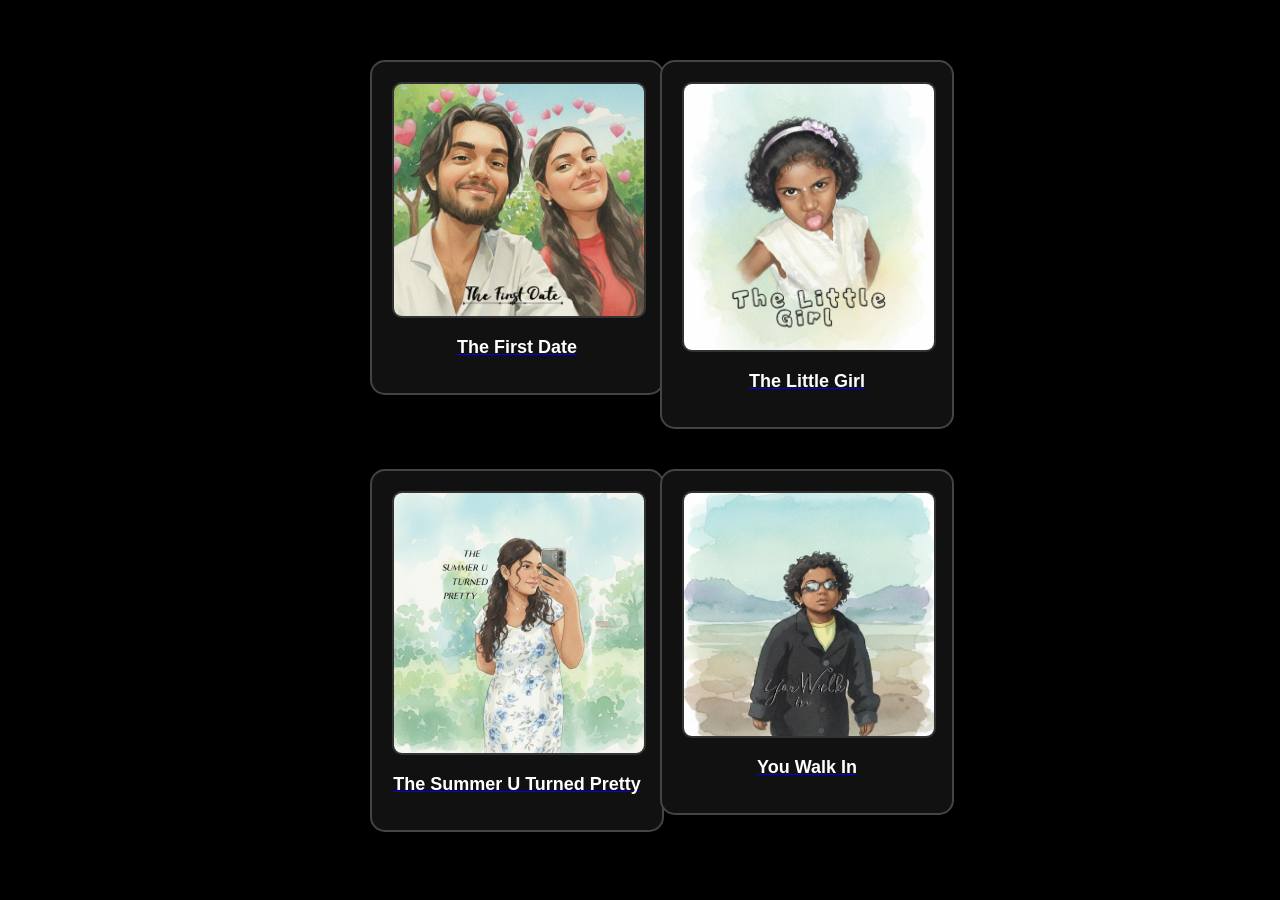
==== index.html @ c0f94a12 "Add files via upload" ====
<!DOCTYPE html>
<html>

<head>

<title>HOME</title>

<link rel="stylesheet" href="style.css">
</head>

<body>


<div class="container">

<a href="song.html?song=first">
<div class="card">
<img src="Images/The First Date.jpeg">
<h2>The First Date</h2>
</div>
</a>

<a href="song.html?song=little">
<div class="card">
<img src="Images/The Little Girl.jpeg">
<h2>The Little Girl</h2>
</div>
</a>

<a href="song.html?song=summer">
<div class="card">
<img src="Images/The Summer U Turned Pretty.jpeg">
<h2>The Summer U Turned Pretty</h2>
</div>
</a>

<a href="song.html?song=walk">
<div class="card">
<img src="Images/You Walk in.jpeg">
<h2>You Walk In</h2>
</div>
</a>

</div>

</body>
</html>
---- style.css ----
/* PAGE BACKGROUND */

body{
    background:black;
    color:white;
    font-family:Arial, Helvetica, sans-serif;
    text-align:center;
    margin:0;
    padding:0;
}


/* TITLE */

.title{
    margin-top:40px;
    font-size:40px;
    letter-spacing:3px;
    color:#00ffcc;
}


/* SONG GRID LAYOUT (2 x 2) */

.container{
    display:grid;
    grid-template-columns:250px 250px;
    grid-gap:40px;
    justify-content:center;
    margin-top:60px;
}


/* SONG CARD */

.card{
    background:#111;
    border:2px solid #444;
    border-radius:15px;
    padding:20px;
    width:250px;
    text-align:center;
    transition:0.3s;
}


/* CARD HOVER EFFECT */

.card:hover{
    transform:scale(1.05);
    border-color:#00ffcc;
}


/* SONG IMAGE */

.card img{
    width:100%;
    border-radius:10px;
    border:2px solid #333;
}


/* SONG TITLE */

.card h2{
    margin-top:15px;
    font-size:18px;
    color:white;
}


/* PLAYER PAGE */

.player{
    width:650px;
    margin:auto;
    margin-top:40px;
}


/* SONG IMAGE FRAME */

.cover{
    width:300px;
    border-radius:15px;
    margin:20px;
    border:3px solid #00ffcc;
}


/* AUDIO PLAYER */

audio{
    width:100%;
    margin:20px 0;
}


/* LYRICS TITLE */

.player h2{
    margin-top:30px;
    color:#00ffcc;
}


/* LYRICS BOX */

#lyricsBox{
    background:#111;
    padding:20px;
    border-radius:10px;
    border:1px solid #333;
    white-space:pre-wrap;
    max-height:400px;
    overflow-y:auto;
    text-align:left;
}
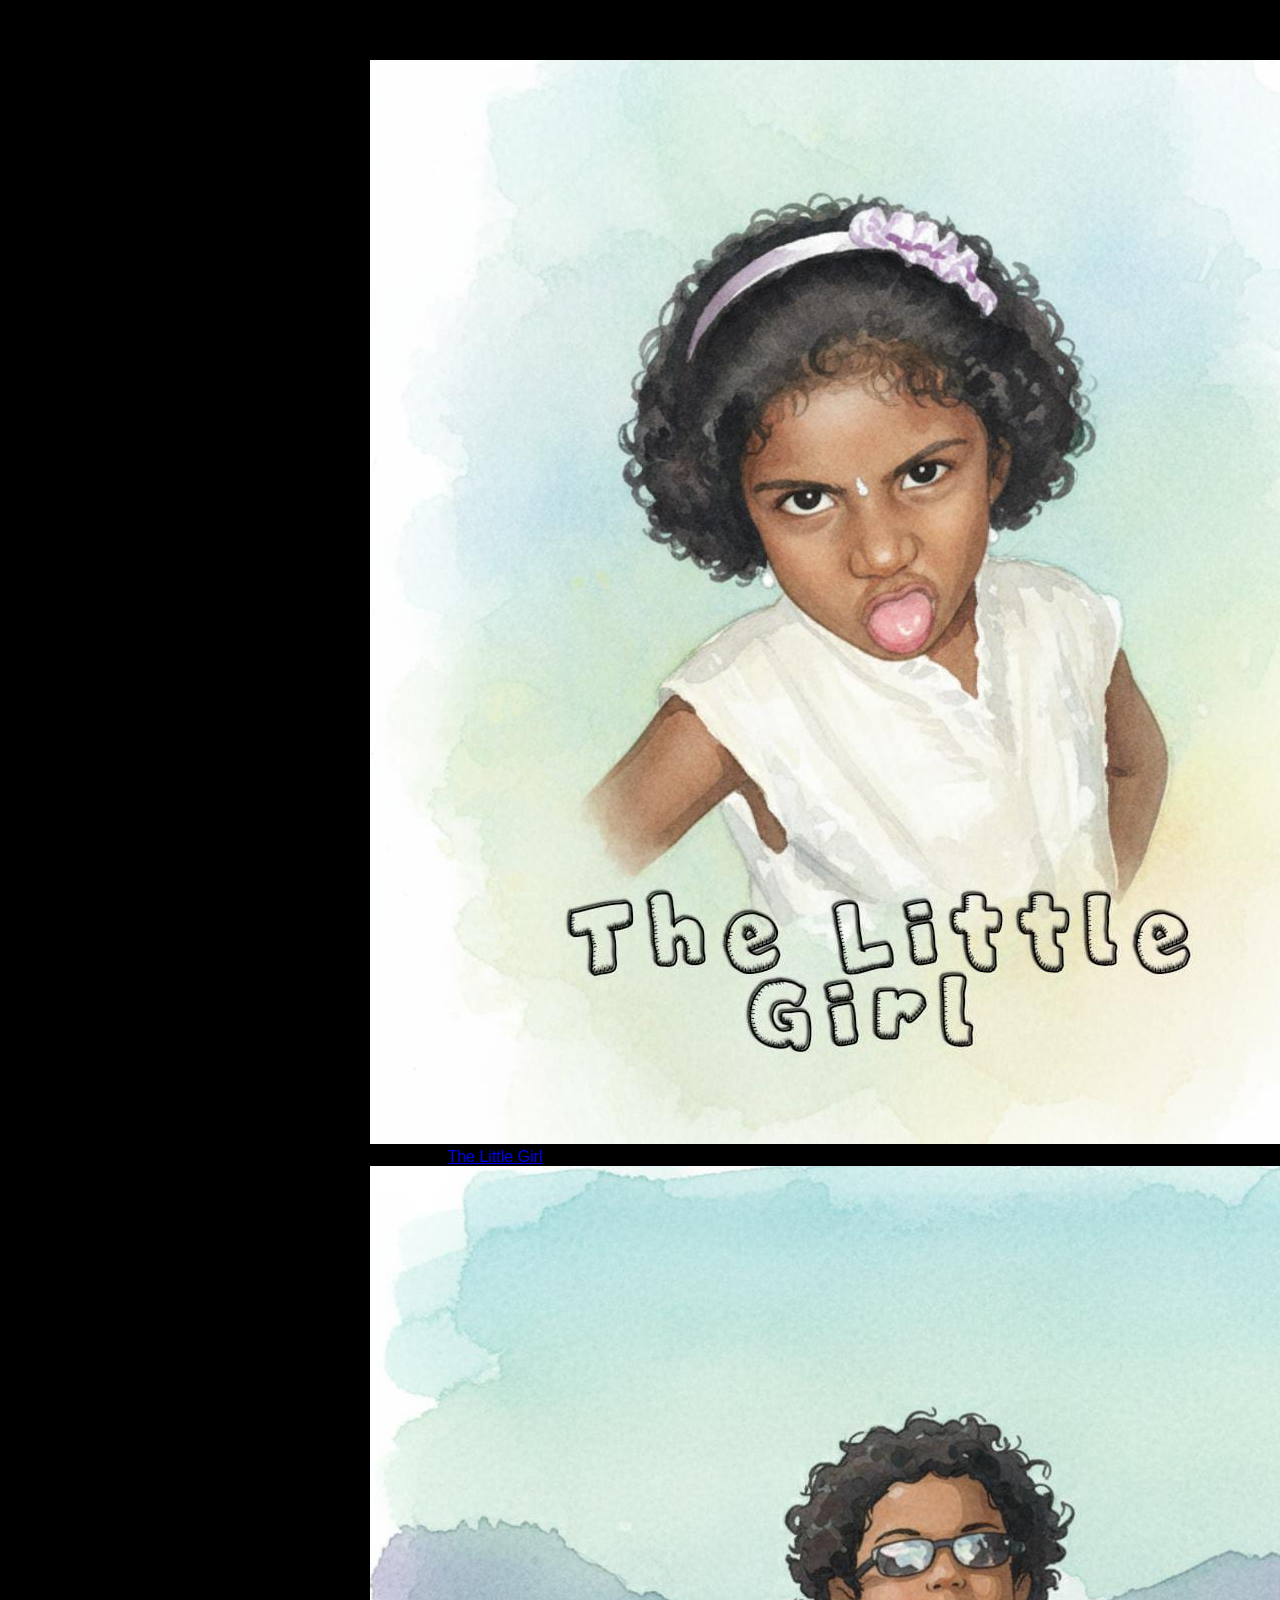
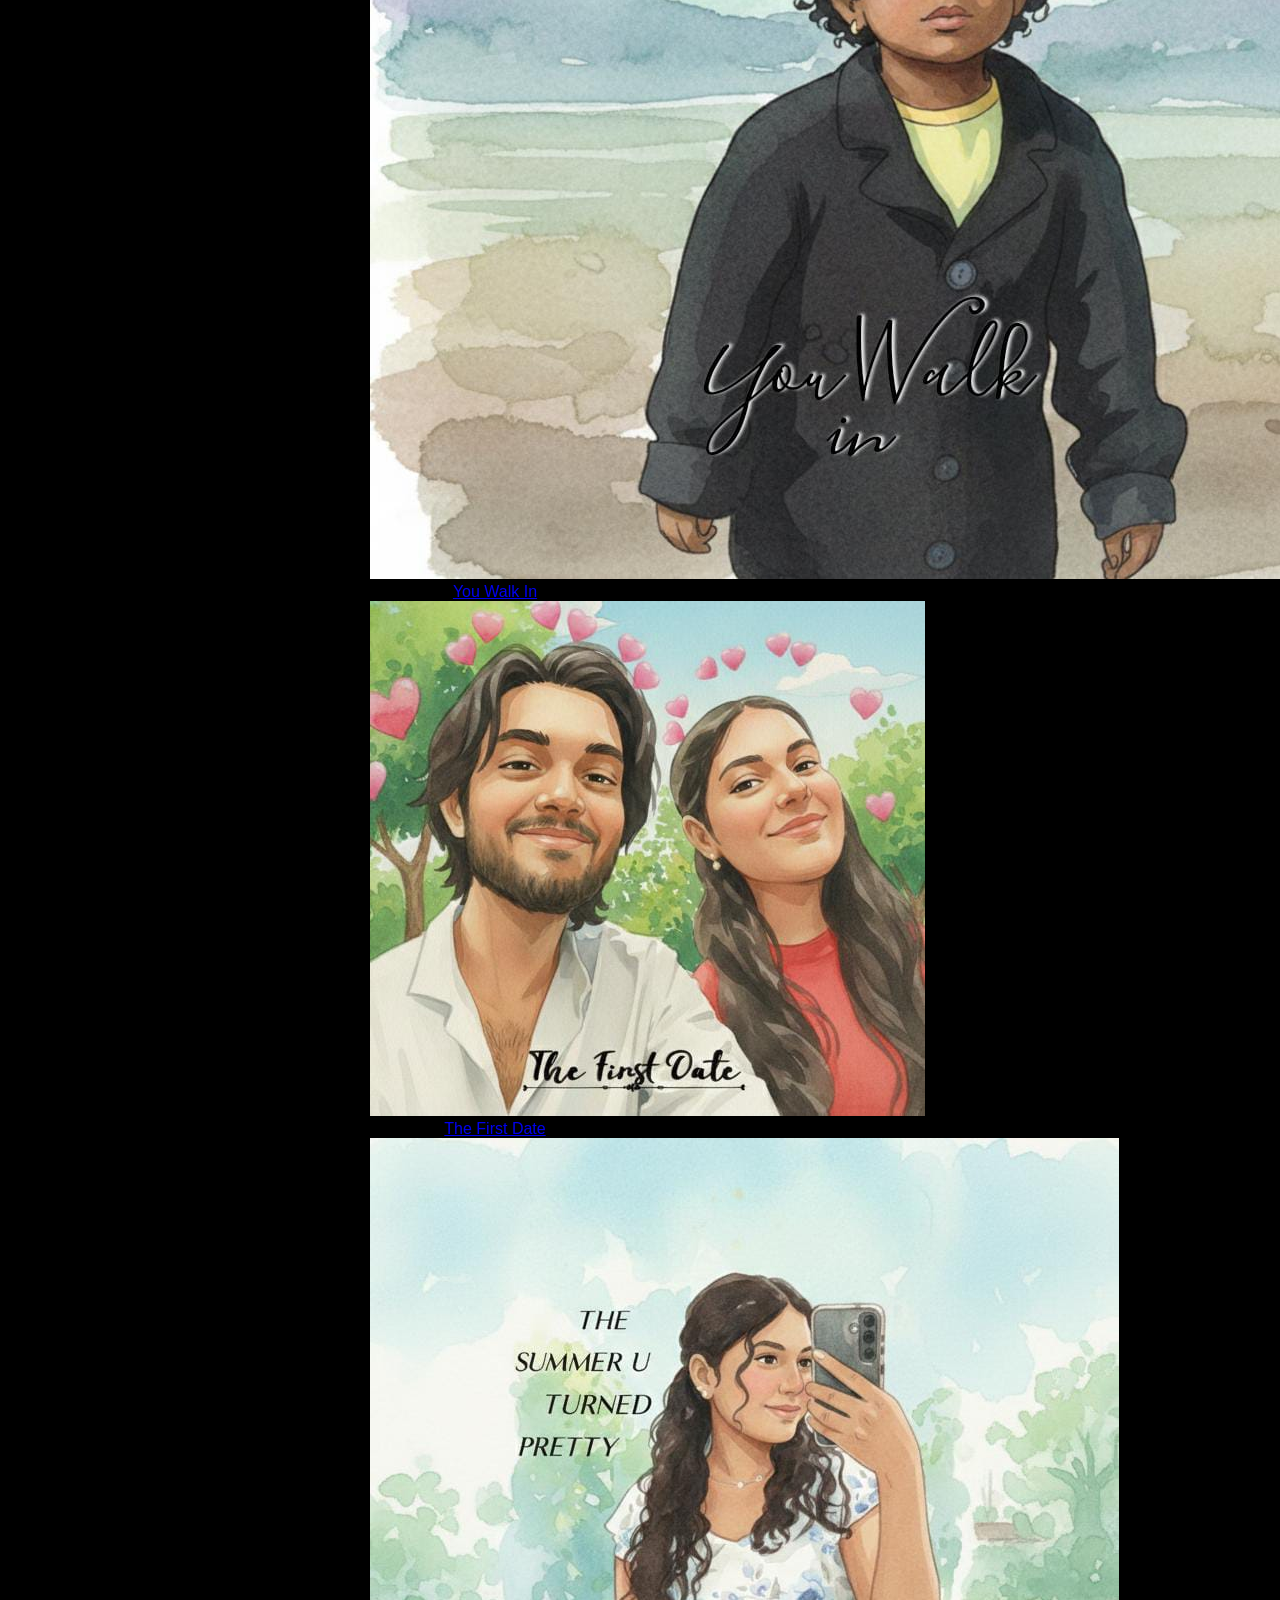
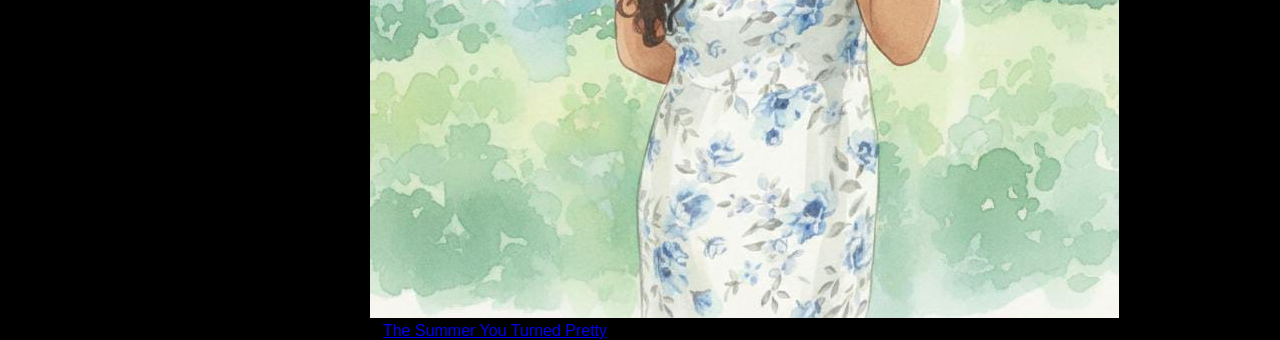
==== commit d8745c3a: "Update index.html" ====
--- a/index.html
+++ b/index.html
@@ -1,47 +1,42 @@
 <!DOCTYPE html>
-<html>
+<html lang="en">
 
 <head>
-
-<title>HOME</title>
-
+<meta charset="UTF-8">
+<title>Home</title>
 <link rel="stylesheet" href="style.css">
 </head>
 
 <body>
 
-
 <div class="container">
 
-<a href="song.html?song=first">
-<div class="card">
-<img src="Images/The First Date.jpeg">
-<h2>The First Date</h2>
-</div>
+<div class="song-list">
+
+<a href="song.html?song=littlegirl" class="song-tile">
+<img src="Images/The Little Girl.jpeg">
+<span>The Little Girl</span>
 </a>
 
-<a href="song.html?song=little">
-<div class="card">
-<img src="Images/The Little Girl.jpeg">
-<h2>The Little Girl</h2>
-</div>
+<a href="song.html?song=youwalkin" class="song-tile">
+<img src="Images/You Walk in.jpeg">
+<span>You Walk In</span>
 </a>
 
-<a href="song.html?song=summer">
-<div class="card">
-<img src="Images/The Summer U Turned Pretty.jpeg">
-<h2>The Summer U Turned Pretty</h2>
-</div>
+<a href="song.html?song=firstdate" class="song-tile">
+<img src="Images/The First Date.jpeg">
+<span>The First Date</span>
 </a>
 
-<a href="song.html?song=walk">
-<div class="card">
-<img src="Images/You Walk in.jpeg">
-<h2>You Walk In</h2>
-</div>
+<a href="song.html?song=summer" class="song-tile">
+<img src="Images/The Summer U Turned Pretty.jpeg">
+<span>The Summer You Turned Pretty</span>
 </a>
 
 </div>
 
+</div>
+
 </body>
-</html>+
+</html>
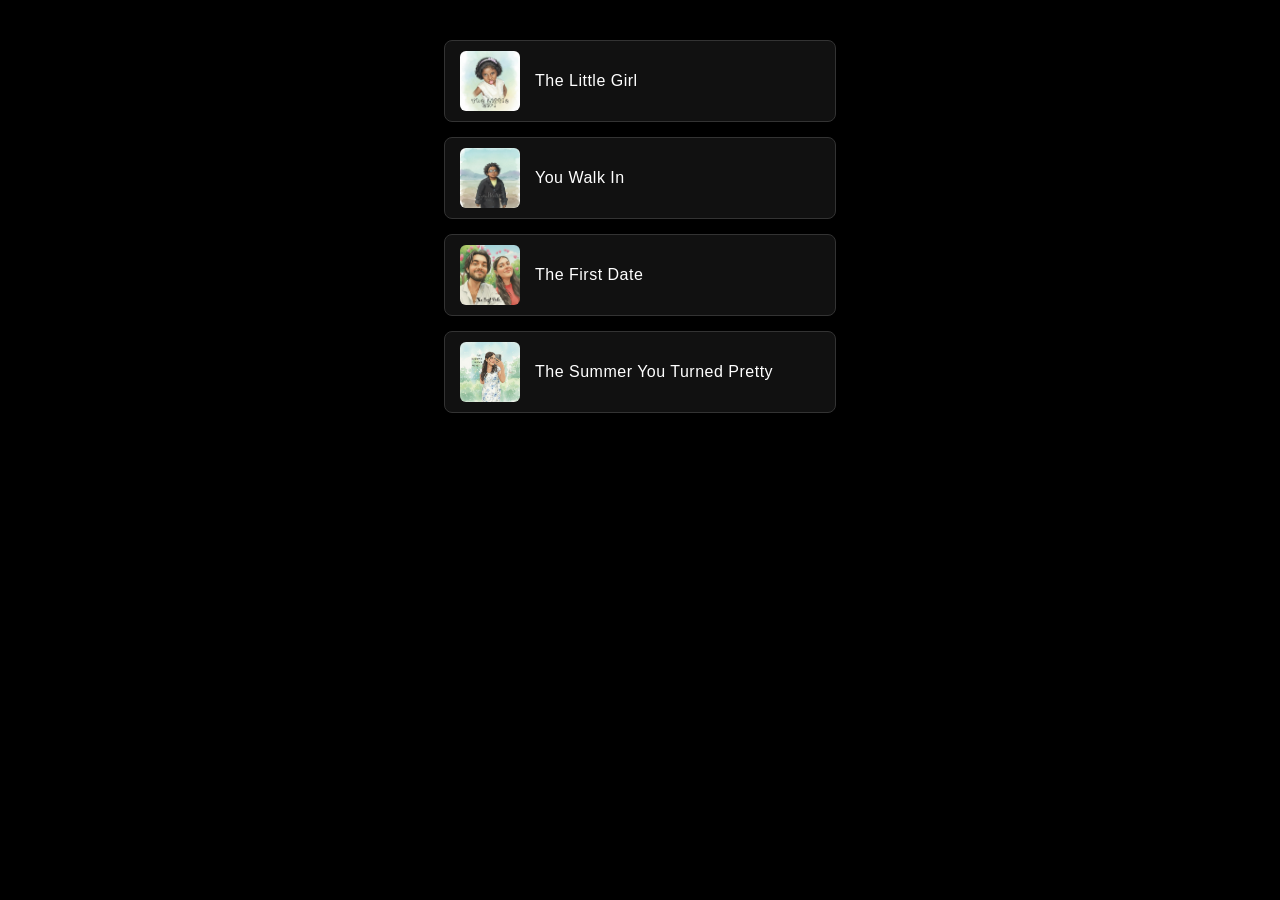
==== commit b493b812: "Update index.html" ====
--- a/index.html
+++ b/index.html
@@ -13,17 +13,17 @@
 
 <div class="song-list">
 
-<a href="song.html?song=littlegirl" class="song-tile">
+<a href="song.html?song=little_girl" class="song-tile">
 <img src="Images/The Little Girl.jpeg">
 <span>The Little Girl</span>
 </a>
 
-<a href="song.html?song=youwalkin" class="song-tile">
+<a href="song.html?song=you_walk_in" class="song-tile">
 <img src="Images/You Walk in.jpeg">
 <span>You Walk In</span>
 </a>
 
-<a href="song.html?song=firstdate" class="song-tile">
+<a href="song.html?song=first_date" class="song-tile">
 <img src="Images/The First Date.jpeg">
 <span>The First Date</span>
 </a>
--- a/style.css
+++ b/style.css
@@ -1,119 +1,108 @@
-/* PAGE BACKGROUND */
-
 body{
-    background:black;
-    color:white;
-    font-family:Arial, Helvetica, sans-serif;
-    text-align:center;
-    margin:0;
-    padding:0;
+background:black;
+font-family:Arial, Helvetica, sans-serif;
+margin:0;
+padding:0;
+color:white;
+text-align:center;
 }
 
+/* MAIN CONTAINER */
 
-/* TITLE */
-
-.title{
-    margin-top:40px;
-    font-size:40px;
-    letter-spacing:3px;
-    color:#00ffcc;
+.container{
+width:90%;
+max-width:600px;
+margin:auto;
+margin-top:40px;
 }
 
+/* HOMEPAGE SONG LIST */
 
-/* SONG GRID LAYOUT (2 x 2) */
-
-.container{
-    display:grid;
-    grid-template-columns:250px 250px;
-    grid-gap:40px;
-    justify-content:center;
-    margin-top:60px;
+.song-list{
+display:flex;
+flex-direction:column;
+align-items:center;
+gap:15px;
+margin-top:40px;
 }
 
+/* SONG TILE */
 
-/* SONG CARD */
-
-.card{
-    background:#111;
-    border:2px solid #444;
-    border-radius:15px;
-    padding:20px;
-    width:250px;
-    text-align:center;
-    transition:0.3s;
+.song-tile{
+display:flex;
+align-items:center;
+gap:15px;
+width:360px;
+padding:10px 15px;
+background:#111;
+border:1px solid #333;
+border-radius:8px;
+text-decoration:none;
+transition:0.3s;
 }
 
-
-/* CARD HOVER EFFECT */
-
-.card:hover{
-    transform:scale(1.05);
-    border-color:#00ffcc;
+.song-tile:hover{
+background:#1a1a1a;
+border-color:#00ffff;
+transform:scale(1.03);
 }
 
+/* SONG THUMBNAIL */
 
-/* SONG IMAGE */
-
-.card img{
-    width:100%;
-    border-radius:10px;
-    border:2px solid #333;
+.song-tile img{
+width:60px;
+height:60px;
+object-fit:cover;
+border-radius:6px;
 }
 
+/* SONG NAME */
 
-/* SONG TITLE */
-
-.card h2{
-    margin-top:15px;
-    font-size:18px;
-    color:white;
+.song-tile span{
+color:white;
+font-size:16px;
+letter-spacing:0.5px;
 }
 
+/* SONG PAGE IMAGE */
 
-/* PLAYER PAGE */
-
-.player{
-    width:650px;
-    margin:auto;
-    margin-top:40px;
+.song-image{
+width:280px;
+margin:auto;
+margin-top:20px;
+border-radius:12px;
+border:3px solid #333;
+box-shadow:0 0 15px #111;
 }
-
-
-/* SONG IMAGE FRAME */
-
-.cover{
-    width:300px;
-    border-radius:15px;
-    margin:20px;
-    border:3px solid #00ffcc;
-}
-
 
 /* AUDIO PLAYER */
 
 audio{
-    width:100%;
-    margin:20px 0;
+width:100%;
+margin-top:20px;
 }
-
-
-/* LYRICS TITLE */
-
-.player h2{
-    margin-top:30px;
-    color:#00ffcc;
-}
-
 
 /* LYRICS BOX */
 
-#lyricsBox{
-    background:#111;
-    padding:20px;
-    border-radius:10px;
-    border:1px solid #333;
-    white-space:pre-wrap;
-    max-height:400px;
-    overflow-y:auto;
-    text-align:left;
-}+.lyrics-box{
+margin-top:30px;
+padding:20px;
+background:#111;
+border:1px solid #333;
+border-radius:10px;
+text-align:left;
+max-height:300px;
+overflow-y:auto;
+line-height:1.6;
+}
+
+/* SCROLLBAR */
+
+.lyrics-box::-webkit-scrollbar{
+width:6px;
+}
+
+.lyrics-box::-webkit-scrollbar-thumb{
+background:#444;
+border-radius:4px;
+}
